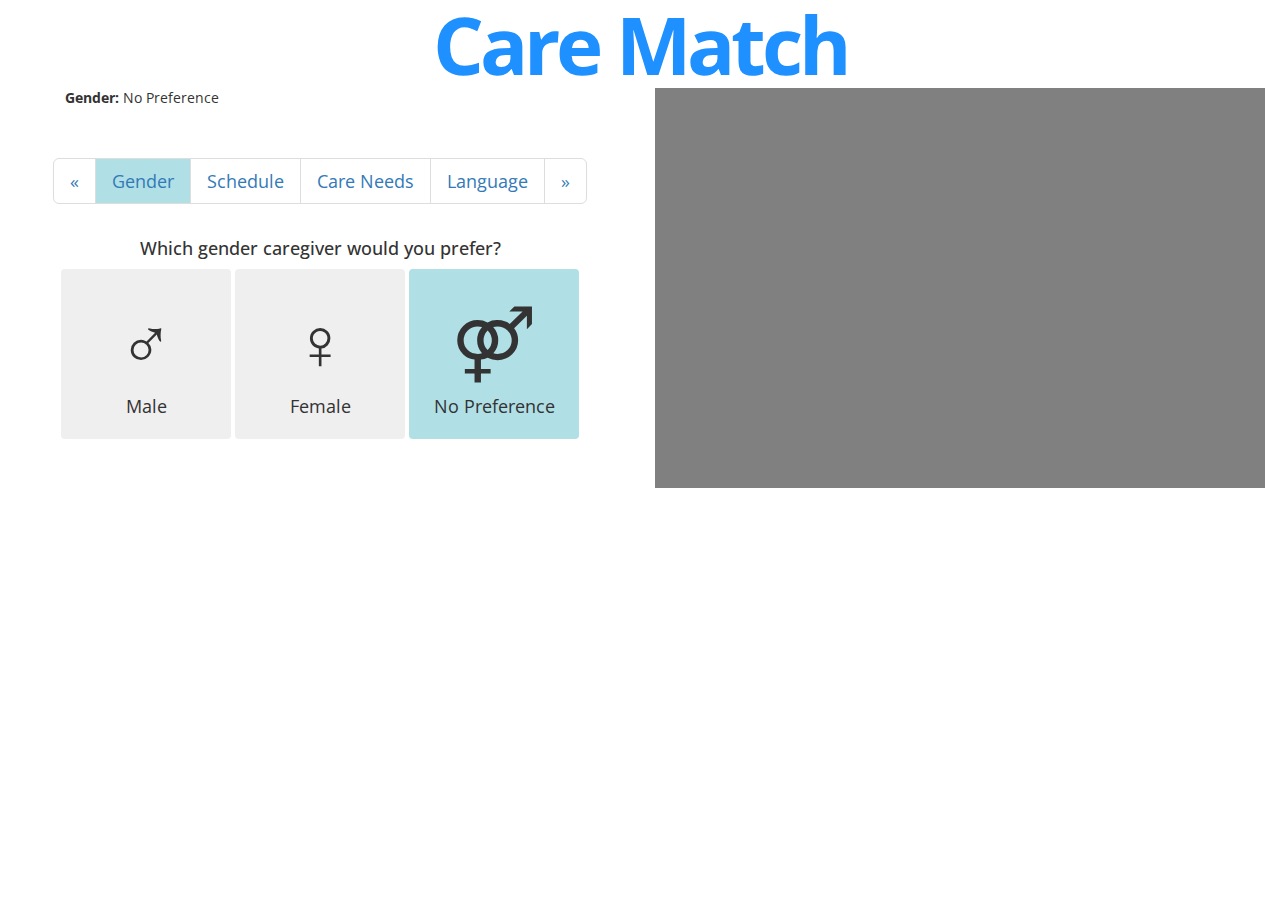
==== index.html @ f30dc33f "Merge pull request #11 from smmchugh08/ArrowMovesMap" ====
<!DOCTYPE html>
<html>
  <head>
    <title>CareMatch</title>
    <meta charset="UTF-8">
    <link type="text/css" href="https://fonts.googleapis.com/css?family=Open+Sans" rel="stylesheet">
    <link rel="stylesheet" href="https://maxcdn.bootstrapcdn.com/bootstrap/3.3.7/css/bootstrap.min.css">
    <link rel="stylesheet" href="https://maxcdn.bootstrapcdn.com/bootstrap/3.3.7/css/bootstrap-theme.min.css">
    <link rel="stylesheet" type="text/css" href="style.css">
    <script src="https://ajax.googleapis.com/ajax/libs/jquery/1.11.3/jquery.min.js"></script>
    <script src="https://cdnjs.cloudflare.com/ajax/libs/underscore.js/1.6.0/underscore.js" type="text/javascript"></script>
    <script src="https://maxcdn.bootstrapcdn.com/bootstrap/3.3.7/js/bootstrap.min.js"></script>
    <script src="https://code.jquery.com/ui/1.12.1/jquery-ui.js"></script>
    <script type="text/javascript" src="app.js"></script>
  </head>
  <body>
    <h1 class = "Title" align="center">
      Care Match
    </h1>

    <div class="col-md-6" align = "left">
      <p id="summary">
      <b>Gender: </b>No Preference
      </p>
      <div align="center" id="tabs">
        <nav aria-label="Page navigation">
          <ul class="pagination pagination-lg">
            <li>
            <a id="back-tab" href="#" aria-label="Previous">
            <span aria-hidden="true">&laquo;</span>
            </a>
            </li>
            <li><a id="gender-link" class="button-link" href="#" style="background-color: powderblue">Gender</a></li>
            <li><a id="schedule-link" class="button-link" href="#">Schedule</a></li>
            <li><a id="care-needs-link" class="button-link" href="#">Care Needs</a></li>
            <li><a id="language-link" class="button-link" href="#">Language</a></li>
            <li>
            <a id="forward-tab" href="#" aria-label="Next">
            <span aria-hidden="true">&raquo;</span>
            </a>
            </li>
          </ul>
        </nav>
      </div>
      <div align="center" id="current-tab">
        <div class="tab" id="gender-tab">
          <h4>
            Which gender caregiver would you prefer?
          </h4>

          <button id="gender-0" class="gender-button blue btn">
            <div class="gender-icon">
              &#9794;
            </div>
            Male
          </button>
          <button id="gender-1" class="gender-button pink btn">
            <div class="gender-icon">
              &#9792;
            </div>
            Female
          </button>
          <button id="gender-2" class="gender-selected gender-button grey btn">
            <div class="gender-icon">
              &#9892;
            </div>
            No Preference
          </button>
        </div>

        <div style="display: none" class="tab" id="schedule-tab">
          <br/>
          <h4>
            On which days of the week do you need care?
          </h4>
          <table style="width:50%" >
            <tr align = "center">
              <td>
                <div>
                  <button id="day-1" type="button" class="btn schedule-button">
                    Sun
                  </button>
                </div>
              </td>
              <td>
                <div>
                  <button id="day-2" type="button" class="btn schedule-button">
                    Mon
                  </button>
                </div>
              </td>
              <td>
                <div>
                  <button id="day-3" type="button" class="btn schedule-button">
                    Tues
                  </button>
                </div>
              </td>
              <td>
                <div>
                  <button id="day-4" type="button" class="btn schedule-button">
                    Wed
                  </button>
                </div>
              </td>
              <td>
                <div>
                  <button id="day-5" type="button" class="btn schedule-button">
                    Thur
                  </button>
                </div>
              </td>
              <td>
                <div>
                  <button id="day-6" type="button" class="btn schedule-button">
                    Fri
                  </button>
                </div>
              </td>
              <td>
                <div>
                  <button id="day-7" type="button" class="btn schedule-button">
                    Sat
                  </button>
                </div>
              </td>
              <td>
                <div>
                  <button id="reset-days" type="button" class="btn red">
                    Reset
                  </button>
                </div>
              </td>
            </tr>

          </table>
          <script type="text/javascript">
days = ["Sunday","Monday","Tuesday","Wednesday","Thursday","Friday","Saturday"]
for(var i = 1; i<8; i++){
  var tics = "";
  count = 0
  for(var j = 12; j<=12+24; j+=4){
    var position = count*100/6 - 3
    var time = j+"am";
    if(j>13){
      time = j-12+"am"
    }
    if(j>24){
      time = j-24+"pm"
    }
    if(j==24){
      time = j-12+"pm"
    }
    if(j==36){
      time = j-24+"am"
    }
    tics+=`<span style="font-size: 12px; margin-top: 10px; position: absolute; left: ${position}%">${time}</span>\n`
    count++
  }
  var t = `
        <div id="time-range${i}" class = "time-range">
          <div class="row">
            <div class="col-md-10">
              <br/>
              <p>${days[i-1]} Time Range: <span id="time-start${i}">9:00 AM</span> - <span id="time-end${i}">5:00 PM</span> </p>
              <div class="sliders_step${i}">
                <div id="slider-range${i}" class = "slider-range">
                ${tics}
                </div>
              </div>
            </div>
            <div class="col-md-2">
              <button class="btn slider-close-button" id="slider-close-${i}">&times;</button>
            </div>
      </div>
    </div>`
  $("#schedule-tab").append(t);

  (function(i){
    $("#slider-close-"+i).click(function(){
      $("#day-"+i).click()
    })
  })(i);
}
$("#reset-days").click(function(){
  for(var i = 1; i<8; i++){
    day = $("#day-"+i)
    if (day.hasClass("days-selected")){
      day.click()
    }
  }
})
createslide("#slider-range1");
createslide("#slider-range2");
createslide("#slider-range3");
createslide("#slider-range4");
createslide("#slider-range5");
createslide("#slider-range6");
createslide("#slider-range7");
          </script>
        </div>

        <div style="display: none" class="tab" id="language-tab">
          <h4>
            What language(s) do you need your caregiver to speak?
            <button class="btn red" id="reset-languages">Reset</button>
          </h4>

          <div class="row">
            <div class="col-md-2">
            </div>
            <div class="col-md-4" align = "right">
              <div>
                <button id="language-0" type="button" class="btn language-button">English</button>
              </div>
              <div>
                <button id="language-1" type="button" class="btn language-button">Cantonese</button>
              </div>
              <div>
                <button id="language-2" type="button" class="btn language-button">Spanish</button>
              </div>
              <div>
                <button id="language-3" type="button" class="btn language-button">French</button>
              </div>
            </div>
            <div class="col-md-4" align = "left">
              <div>
                <button id="language-4" type="button" class="btn language-button">Mandarin</button>
              </div>
              <div>
                <button id="language-5" type="button" class="btn language-button">German</button>
              </div>
              <div>
                <button id="language-6" type="button" class="btn language-button">Portuguese</button>
              </div>
              <div>
                <button id="language-7" type="button" class="btn language-button">Tagalog</button>
              </div>
            </div>
            <div class="col-md-2">
            </div>
          </div>
        </div>
        <div style="display: none" class="tab" id="care-needs-tab">
          <h4>
            What do you need help with?
          <button id="reset-care-needs" class="btn red">
            Reset
          </button>
          </h4>
          <div class="row">
            <div class="col-md-3">
              <div>
                <button id="care-needs-0" type="button" class="btn care-needs-button">
                  <div class="care-needs-icon">
                    <img class = "image" src="images/bathing.png" alt="bathing">
                  </div>
                  <br/>
                  Bathing/ Hygiene
                </button>
              </div>
              <div>
                <br/>
                <button id="care-needs-1" type="button" class="btn care-needs-button">
                  <div class="care-needs-icon">
                    <img class = "image" src="images/shopping.png" alt="bathing">
                  </div>
                  <br/>
                  Shopping
                </button>
              </div>
            </div>
            <div class="col-md-3">
              <div>
                <button id="care-needs-2" type="button" class="btn care-needs-button">
                  <div class="care-needs-icon">
                    <img class = "image" src="images/medicine.png" alt="bathing">
                  </div>
                  <br/>
                  Medicine
                </button>
              </div>
              <div>
                <br/>
                <button id="care-needs-3" type="button" class="btn care-needs-button">
                  <div class="care-needs-icon">
                    <img class = "image" src="images/transportation.png" alt="bathing">
                  </div>
                  <br/>
                  Transportation
                </button>
              </div>
            </div>
            <div class="col-md-3">
              <div>
                <button id="care-needs-4" type="button" class="btn care-needs-button">
                  <div class="care-needs-icon">
                    <img class = "image" src="images/eating.png" alt="bathing">
                  </div>
                  <br/>
                  Eating
                </button>
              </div>
              <div>
                <br/>
                <button id="care-needs-5" type="button" class="btn care-needs-button">
                  <div class="care-needs-icon">
                    <img class = "image" src="images/strength training.png" alt="bathing">
                  </div>
                  <br/>
                  Strength Training
                </button>
              </div>
            </div>
            <div class="col-md-3">
              <div>
                <button id="care-needs-6" type="button" class="btn care-needs-button">
                  <div class="care-needs-icon">
                    <img class = "image" src="images/mobility.png" alt="bathing">
                  </div>
                  <br/>
                  Mobility
                </button>
              </div>
              <div>
                <br/>
                <button id="care-needs-7" type="button" class="btn care-needs-button">
                  <div class="care-needs-icon">
                    <img class = "image" src="images/socializing.png" alt="bathing">
                  </div>
                  <br/>
                  Socializing
                </button>
              </div>
            </div>
          </div>
        </div>
      </div>
    </div>
  </div>
  <div class="col-md-6" align = "left">
    <div class="modal fade" id="caregiver1" tabindex="-1" role="dialog" aria-labelledby="caregiver1Label">
      <div class="modal-dialog" role="document">
        <div class="modal-content">
          <div class="modal-header">
            <button type="button" class="close" data-dismiss="modal" aria-label="Close"><span aria-hidden="true">&times;</span></button>
            <h4 class="modal-title" id="caregiver1Label">Alyssa P. Hacker</h4>
          </div>
          <div class="modal-body">
            <img class = "image" src="images/caregiver1.jpg">
            <div id="bio1">
              <h5><b>Bio</b></h5> Alyssa is a therapist who specializes in helping people recover from or learn to live with paralysis. 
              <h5><b>Care Specialties</b></h5> Medicine, Mobility, Strength Training
              <h5><b>Languages</b></h5>English, Spanish
              <h5><b>Telephone</b></h5>617-555-5554
              <h5><b>Email</b></h5><a href="mailto:alyssaphacker@mit.edu">alyssaphacker@mit.edu</a>
            </div>
          </div>
        </div>
      </div>
    </div>
    <div class="modal fade" id="caregiver2" tabindex="-1" role="dialog" aria-labelledby="caregiver2Label">
      <div class="modal-dialog" role="document">
        <div class="modal-content">
          <div class="modal-header">
            <button type="button" class="close" data-dismiss="modal" aria-label="Close"><span aria-hidden="true">&times;</span></button>
            <h4 class="modal-title" id="caregiver2Label">Ben Bitdiddle</h4>
          </div>
          <div class="modal-body">
            <img class = "image" src="images/caregiver2.jpg">
            <div id="bio2">
              <h5><b>Bio</b></h5> Ben works with young adults with autism to help them learn to better navigate social situations.
              <h5><b>Care Specialties</b></h5>Medicine, Mobility, Socializing
              <h5><b>Languages</b></h5>English
              <h5><b>Telephone</b></h5>617-555-5553
              <h5><b>Email</b></h5><a href="mailto:benbitdidle@mit.edu">benbitdiddle@mit.edu</a>
            </div>
          </div>
        </div>
      </div>
    </div>
    <div class="modal fade" id="caregiver3" tabindex="-1" role="dialog" aria-labelledby="caregiver3Label">
      <div class="modal-dialog" role="document">
        <div class="modal-content">
          <div class="modal-header">
            <button type="button" class="close" data-dismiss="modal" aria-label="Close"><span aria-hidden="true">&times;</span></button>
            <h4 class="modal-title" id="caregiver3Label">Ivanna D. Bugyu</h4>
          </div>
          <div class="modal-body">
            <img class = "image"src="images/caregiver3.jpg">
            <div id="bio3">
              <h5><b>Bio</b></h5> Ivanna is a personal assistant who helps people with various disabilities accomplish daily tasks.
              <h5><b>Care Specialties</b></h5> Hygiene, Shopping, Transportation
              <h5><b>Languages</b></h5>English, Spanish
              <h5><b>Telephone</b></h5>617-555-5552
              <h5><b>Email</b></h5><a href="mailto:ivannadbugyu@mit.edu">ivannadbugyu@mit.edu</a>
            </div>
          </div>
        </div>
      </div>
    </div>
    <div class="modal fade" id="caregiver4" tabindex="-1" role="dialog" aria-labelledby="caregiver4Label">
      <div class="modal-dialog" role="document">
        <div class="modal-content">
          <div class="modal-header">
            <button type="button" class="close" data-dismiss="modal" aria-label="Close"><span aria-hidden="true">&times;</span></button>
            <h4 class="modal-title" id="caregiver4Label">Lem E. Tweakit</h4>
          </div>
          <div class="modal-body">
            <img class = "image" src="images/caregiver4.jpg">
            <div id="bio4">
              <h5><b>Bio</b></h5> Lem is an occupational therapist.
              <h5><b>Care Specialties</b></h5>Medicine, Mobility, Socializing
              <h5><b>Languages</b></h5>English, Portuguese, Tagalog
              <h5><b>Telephone</b></h5>617-555-5551
              <h5><b>Email</b></h5><a href="mailto:lemetweakit@mit.edu">lemetweakit@mit.edu</a>
            </div>
          </div>
        </div>
      </div>
      </div>
      <!-- Modal -->
      <div id="myModal" class="modal fade" role="dialog">
        <div class="modal-dialog">
          <!-- Modal content-->
          <div class="modal-content">
            <div class="modal-header">
              <button type="button" class="close" data-dismiss="modal">&times;</button>
                <p id="message_text">There are <b>0</b> matches with your current requirements. Please modify your requirements.</p>
            </div>
    
            <div class="modal-footer" >
              <button type="button" class="btn btn-default" data-dismiss="modal">Close</button>
            </div>
          </div>
        </div>
      </div>
      <div id="map">
      </div>
    </div>

  </div>
</div>
    </div>
    <script src="https://maps.googleapis.com/maps/api/js?key=AIzaSyDCL1hl0gQPm3V1OShIYe1_mB4KyoAUdM4&callback=initMap"></script>
  </body>
</html>
---- style.css ----
body{
    font-family:"Open Sans";
}

#summary{
    height: 40px;
    margin-left: 50px;
}

/* #mapRender {
  position: absolute;
  z-index: 1;
  top: 0px;
  left: 0px
}

#careButton1 {
  position: absolute;
  top: 100px;
  left: 700px;
}

#careButton2 {
  position: absolute;
  top: 50px;
  left: 1100px;
}

#careButton3 {
  position: absolute;
  top: 10px;
  left: 450px;
}

#careButton4 {
  position: absolute;
  top: 400px;
} */

#map {
   width: 100%;
   height: 400px;
   background-color: grey;
 }

.button-link{
    color: black;
}

.image {
    padding: 0;
    display: block;
    margin: 0 auto;
    max-width: 100%;
    max-height: 60px;
    
}

nav{
    width:100%;
    margin: 0 auto;
}

.btn{
}


#current-tab{
    height:350px;
}
.gender-icon{
    font-size: 400%;
}
.gender-button{
    width: 170px;
    height: 170px;
    font-size: 130%;
}
.care-needs-button{
    font-size: 130%;
    white-space: normal;
    width: 150px;
    height: 150px;

}
.care-needs-icon{
    margin: 0 auto;
    max-height:50%;max-width:50%
}
.language-button{
    margin-top : 10px;
    font-size: 130%;
    width: 170px;
}
.language-selected {
    background-color: powderblue;
}
.care-needs-selected {
    background-color: powderblue;
}
.gender-selected {
    background-color: powderblue;
}
.days-selected {
    background-color: powderblue;
}

/*code modified from https://codepen.io/anon/pen/PmPbWd*/
.ui-slider-horizontal {
    height: 8px;
    background: #D7D7D7;
}
.ui-slider {
    position: relative;
    text-align: left;
}

.ui-slider .ui-slider-range {
    position: absolute;
    z-index: 1;
    height: 8px;
    font-size: .7em;
    display: block;
    border: 1px solid #5BA8E1;
    /*box-shadow: 0 1px 0 #AAD6F6 inset;*/
    background: #81B8F3;
}
.ui-slider .ui-slider-handle {
    position: absolute;
    background: #95a5a6;
    /*box-shadow: 0 2px 3px -1px rgba(0, 0, 0, 0.6), 0 -1px 0 1px rgba(0, 0, 0, 0.15) inset, 0 1px 0 1px rgba(255, 255, 255, 0.9) inset;*/

}
.ui-slider .ui-slider-handle {
    position: absolute;
    z-index: 2;
    width: 18px;
    height: 18px;
    cursor: default;
    cursor: pointer;
}

.ui-slider-horizontal .ui-slider-handle {
    top: -.4em;
    margin-left: -.5em;
}

.time-range {
  width: 600px;
  display: None;
}
.schedule-button{
    width: 50px;
    margin-left: 5px;
}
.slider-close-button{
    margin-top: 40px;
    background-color: #e74c3c;
}
.red{
    background-color: #e74c3c;
}
#reset-care-needs{
    margin-left: 40px;
}
#reset-days{
    margin-left: 40px;
}
.splash{
    background-image: url("images/splashmap.png");
}
.Title{
    /*font-family: "Times New Roman", Georgia, Serif;*/
    color: #1E90FF;
    margin: 0px;
    font-size: 80px;
    letter-spacing: -4px;
    font-weight: bold;
}
#form{
    position:relative;
    top:210px;
    border-style: solid;
    border-color: #C0C0C0;
    border-radius: 10px;
    font-size: 20px;
    align:center;
    padding: 20px 20px 20px 20px;
    width:500px;
}
#Search_Q{
    position:relative;
    top:190px;
    font-size: 40px;
}

#search_title{
    position: relative;
    top: 150px;
}

.modal-content{
    width:400px;
    margin: auto;
    vertical-align: middle;

}

.modal-header{
    height: 60px;
}

#message_text{
    width :350px;
}


#locationField, #controls {
    position: absolute;
    top:450px;
    width:480px;

}


#autocomplete {
    width: 480px;
    position: fixed;
    top: 360px;
    left: 50%;
    margin-left: -240px;
    font-size: 20px;
}
      .label {
        text-align: right;
        font-weight: bold;
        width: 100px;
        color: #303030;
      }
      #address {
        border: 1px solid #000090;
        background-color: #f0f0ff;
        width: 480px;
        padding-right: 2px;
      }
      #address td {
        font-size: 14px;
      }
      .field {
        width: 99%;
      }
      .slimField {
        width: 80px;
      }
      .wideField {
        width: 200px;
      }
      #locationField {
        height: 20px;
        margin-bottom: 2px;
      }
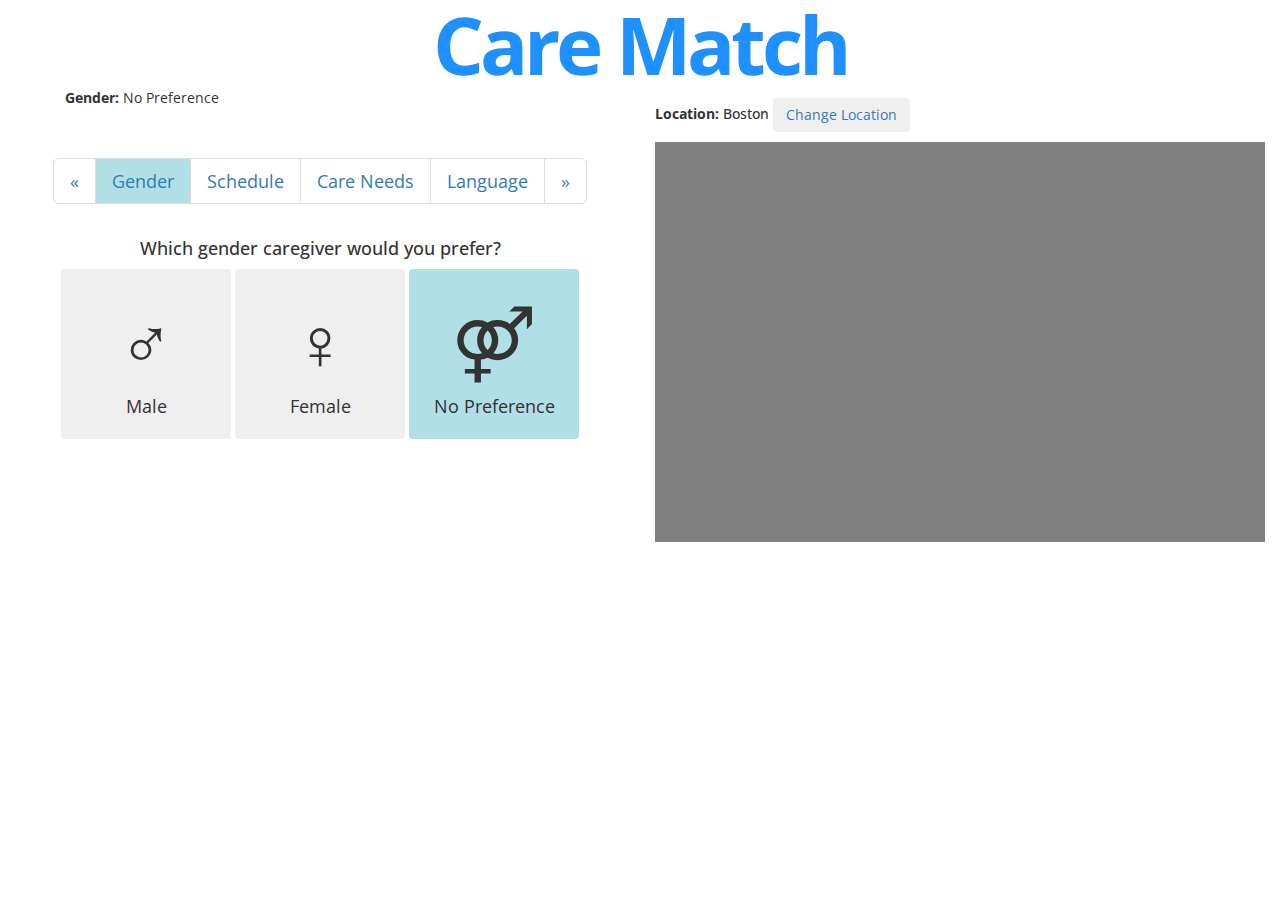
==== commit ad513d2a: "Merge pull request #13 from smmchugh08/tweaks" ====
--- a/index.html
+++ b/index.html
@@ -1,7 +1,7 @@
 <!DOCTYPE html>
 <html>
   <head>
-    <title>CareMatch</title>
+    <title>Care Match</title>
     <meta charset="UTF-8">
     <link type="text/css" href="https://fonts.googleapis.com/css?family=Open+Sans" rel="stylesheet">
     <link rel="stylesheet" href="https://maxcdn.bootstrapcdn.com/bootstrap/3.3.7/css/bootstrap.min.css">
@@ -347,7 +347,7 @@
             <h4 class="modal-title" id="caregiver1Label">Alyssa P. Hacker</h4>
           </div>
           <div class="modal-body">
-            <img class = "image" src="images/caregiver1.jpg">
+            <img class = "caregiverImg" src="images/caregiver1.jpg">
             <div id="bio1">
               <h5><b>Bio</b></h5> Alyssa is a therapist who specializes in helping people recover from or learn to live with paralysis. 
               <h5><b>Care Specialties</b></h5> Medicine, Mobility, Strength Training
@@ -367,7 +367,7 @@
             <h4 class="modal-title" id="caregiver2Label">Ben Bitdiddle</h4>
           </div>
           <div class="modal-body">
-            <img class = "image" src="images/caregiver2.jpg">
+            <img class = "caregiverImg" src="images/caregiver2.jpg">
             <div id="bio2">
               <h5><b>Bio</b></h5> Ben works with young adults with autism to help them learn to better navigate social situations.
               <h5><b>Care Specialties</b></h5>Medicine, Mobility, Socializing
@@ -387,7 +387,7 @@
             <h4 class="modal-title" id="caregiver3Label">Ivanna D. Bugyu</h4>
           </div>
           <div class="modal-body">
-            <img class = "image"src="images/caregiver3.jpg">
+            <img class = "caregiverImg" src="images/caregiver3.jpg">
             <div id="bio3">
               <h5><b>Bio</b></h5> Ivanna is a personal assistant who helps people with various disabilities accomplish daily tasks.
               <h5><b>Care Specialties</b></h5> Hygiene, Shopping, Transportation
@@ -407,7 +407,7 @@
             <h4 class="modal-title" id="caregiver4Label">Lem E. Tweakit</h4>
           </div>
           <div class="modal-body">
-            <img class = "image" src="images/caregiver4.jpg">
+            <img class = "caregiverImg" src="images/caregiver4.jpg">
             <div id="bio4">
               <h5><b>Bio</b></h5> Lem is an occupational therapist.
               <h5><b>Care Specialties</b></h5>Medicine, Mobility, Socializing
@@ -435,6 +435,16 @@
           </div>
         </div>
       </div>
+      <h5>
+        <b>Location:</b> Boston
+        <a href="search.html" alt="search">
+        <button class="btn" id="change-location-button">
+          Change Location
+        </button>
+        </a>
+      </h5>
+      <span>
+      </span>
       <div id="map">
       </div>
     </div>
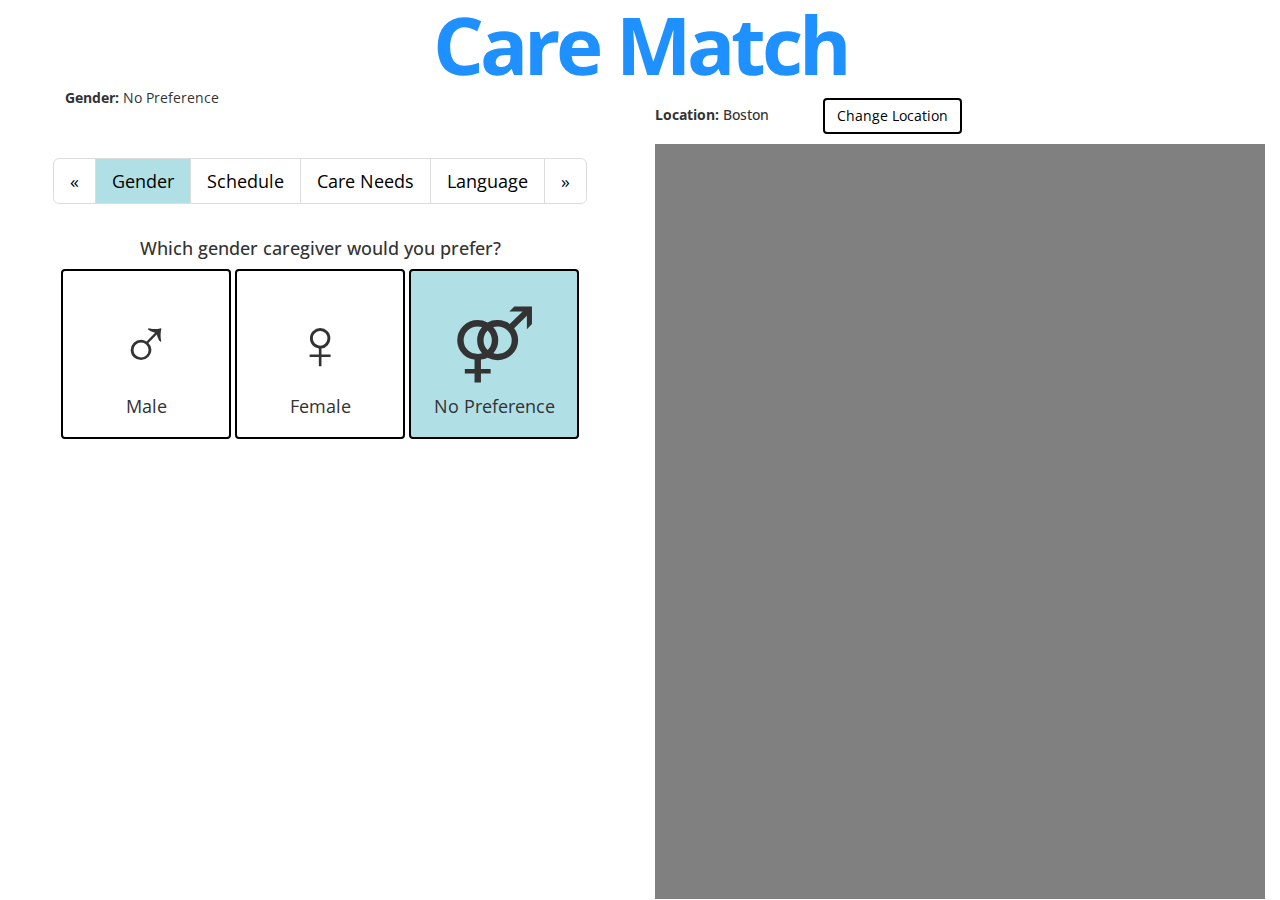
==== commit f7723f0c: "Efficiency Changes" ====
--- a/index.html
+++ b/index.html
@@ -30,7 +30,7 @@
             <span aria-hidden="true">&laquo;</span>
             </a>
             </li>
-            <li><a id="gender-link" class="button-link" href="#" style="background-color: powderblue">Gender</a></li>
+            <li><a id="gender-link" class="selected button-link" href="#">Gender</a></li>
             <li><a id="schedule-link" class="button-link" href="#">Schedule</a></li>
             <li><a id="care-needs-link" class="button-link" href="#">Care Needs</a></li>
             <li><a id="language-link" class="button-link" href="#">Language</a></li>
--- a/style.css
+++ b/style.css
@@ -1,6 +1,9 @@
-
 body{
     font-family:"Open Sans";
+}
+a{
+    color: black !important;
+
 }
 
 #summary{
@@ -8,45 +11,16 @@
     margin-left: 50px;
 }
 
-/* #mapRender {
-  position: absolute;
-  z-index: 1;
-  top: 0px;
-  left: 0px
-}
-
-#careButton1 {
-  position: absolute;
-  top: 100px;
-  left: 700px;
-}
-
-#careButton2 {
-  position: absolute;
-  top: 50px;
-  left: 1100px;
-}
-
-#careButton3 {
-  position: absolute;
-  top: 10px;
-  left: 450px;
-}
-
-#careButton4 {
-  position: absolute;
-  top: 400px;
-} */
-
 #map {
-   width: 100%;
-   height: 400px;
-   background-color: grey;
- }
-
-.button-link{
-    color: black;
-}
+    width: 100%;
+    height: calc(100vh - 145px);  
+    background-color: grey;
+}
+
+.selected{
+  background-color: powderblue !important;
+}
+
 
 .image {
     padding: 0;
@@ -54,7 +28,6 @@
     margin: 0 auto;
     max-width: 100%;
     max-height: 60px;
-    
 }
 
 nav{
@@ -63,6 +36,9 @@
 }
 
 .btn{
+  background-color: white;
+  border-width: 2px;
+  border-color: black;
 }
 
 
@@ -93,6 +69,7 @@
     font-size: 130%;
     width: 170px;
 }
+
 .language-selected {
     background-color: powderblue;
 }
@@ -104,6 +81,11 @@
 }
 .days-selected {
     background-color: powderblue;
+}
+..pagination-lg::selection {
+    color: red; 
+    background: yellow;
+    background-color: powderblue !important;
 }
 
 /*code modified from https://codepen.io/anon/pen/PmPbWd*/
@@ -129,8 +111,6 @@
 .ui-slider .ui-slider-handle {
     position: absolute;
     background: #95a5a6;
-    /*box-shadow: 0 2px 3px -1px rgba(0, 0, 0, 0.6), 0 -1px 0 1px rgba(0, 0, 0, 0.15) inset, 0 1px 0 1px rgba(255, 255, 255, 0.9) inset;*/
-
 }
 .ui-slider .ui-slider-handle {
     position: absolute;
@@ -147,8 +127,8 @@
 }
 
 .time-range {
-  width: 600px;
-  display: None;
+    width: 600px;
+    display: None;
 }
 .schedule-button{
     width: 50px;
@@ -200,6 +180,16 @@
     top: 150px;
 }
 
+.caregiverImg {
+    width: 350px;
+    display: block;
+    margin: 0 auto;
+}
+
+#change-location-button{
+    margin-left : 50px;
+}
+
 .modal-content{
     width:400px;
     margin: auto;
@@ -216,48 +206,40 @@
 }
 
 
-#locationField, #controls {
-    position: absolute;
-    top:450px;
-    width:480px;
-
-}
-
-
-#autocomplete {
+#locationField {
+    top:210px;
+    width:40%;
+    text-align:center;
+    margin: 0 auto;
+}
+
+
+.label {
+    text-align: right;
+    font-weight: bold;
+    width: 100px;
+    color: #303030;
+}
+#address {
+    border: 1px solid #000090;
+    background-color: #f0f0ff;
     width: 480px;
-    position: fixed;
-    top: 360px;
-    left: 50%;
-    margin-left: -240px;
-    font-size: 20px;
-}
-      .label {
-        text-align: right;
-        font-weight: bold;
-        width: 100px;
-        color: #303030;
-      }
-      #address {
-        border: 1px solid #000090;
-        background-color: #f0f0ff;
-        width: 480px;
-        padding-right: 2px;
-      }
-      #address td {
-        font-size: 14px;
-      }
-      .field {
-        width: 99%;
-      }
-      .slimField {
-        width: 80px;
-      }
-      .wideField {
-        width: 200px;
-      }
-      #locationField {
-        height: 20px;
-        margin-bottom: 2px;
-      }
-
+    padding-right: 2px;
+}
+#address td {
+    font-size: 14px;
+}
+.field {
+    width: 99%;
+}
+.slimField {
+    width: 80px;
+}
+.wideField {
+    width: 200px;
+}
+#locationField {
+    height: 20px;
+    margin-bottom: 2px;
+}
+
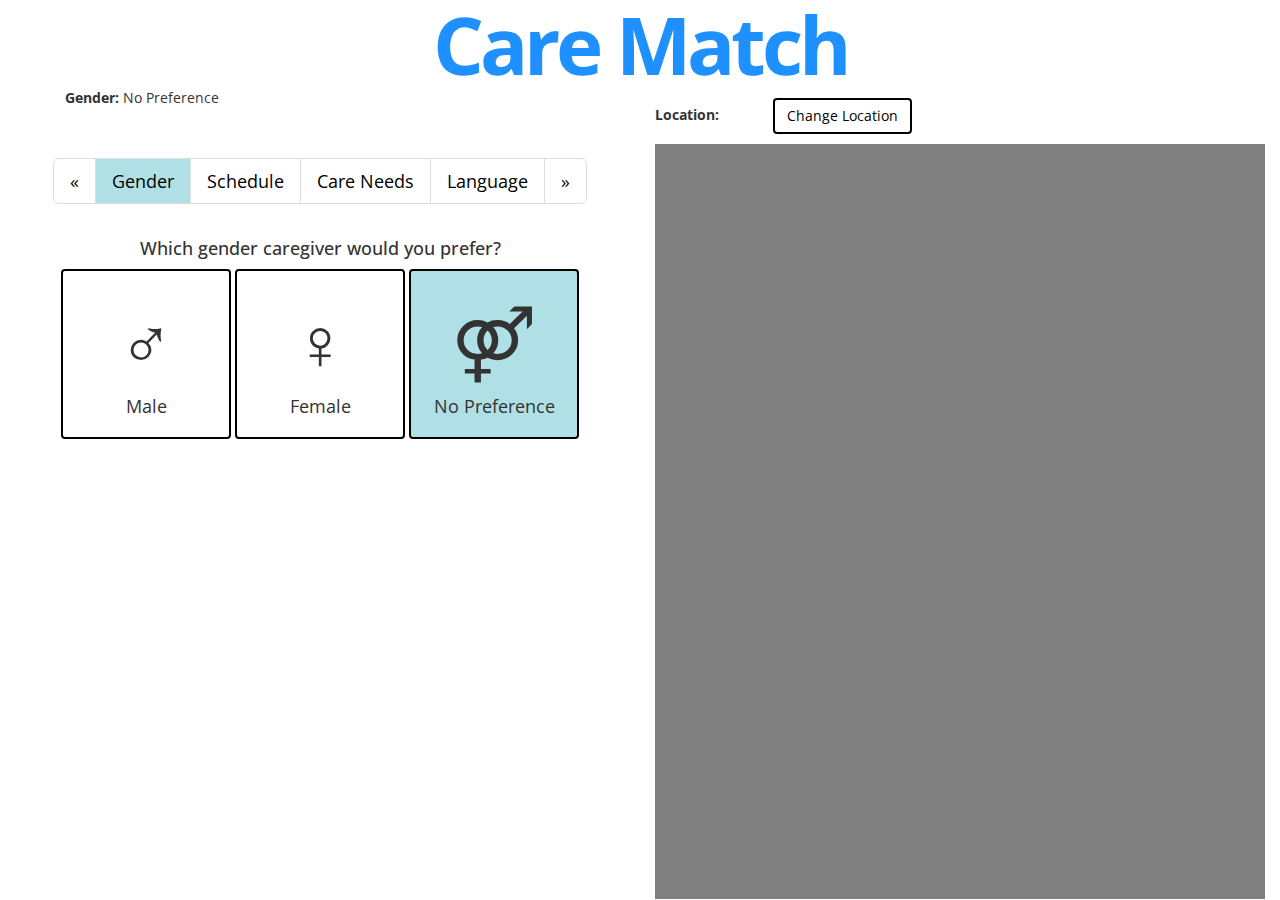
==== commit f24c7dde: "SeachBox" ====
--- a/index.html
+++ b/index.html
@@ -428,7 +428,6 @@
               <button type="button" class="close" data-dismiss="modal">&times;</button>
                 <p id="message_text">There are <b>0</b> matches with your current requirements. Please modify your requirements.</p>
             </div>
-    
             <div class="modal-footer" >
               <button type="button" class="btn btn-default" data-dismiss="modal">Close</button>
             </div>
@@ -436,7 +435,7 @@
         </div>
       </div>
       <h5>
-        <b>Location:</b> Boston
+        <b>Location:</b> <span id="location-tag"></span>
         <a href="search.html" alt="search">
         <button class="btn" id="change-location-button">
           Change Location
--- a/style.css
+++ b/style.css
@@ -165,7 +165,6 @@
     border-color: #C0C0C0;
     border-radius: 10px;
     font-size: 20px;
-    align:center;
     padding: 20px 20px 20px 20px;
     width:500px;
 }
@@ -205,7 +204,6 @@
     width :350px;
 }
 
-
 #locationField {
     top:210px;
     width:40%;
@@ -213,6 +211,11 @@
     margin: 0 auto;
 }
 
+#searchButton {
+  position: relative;
+  padding: 10px;
+  left: 100%;
+}
 
 .label {
     text-align: right;
